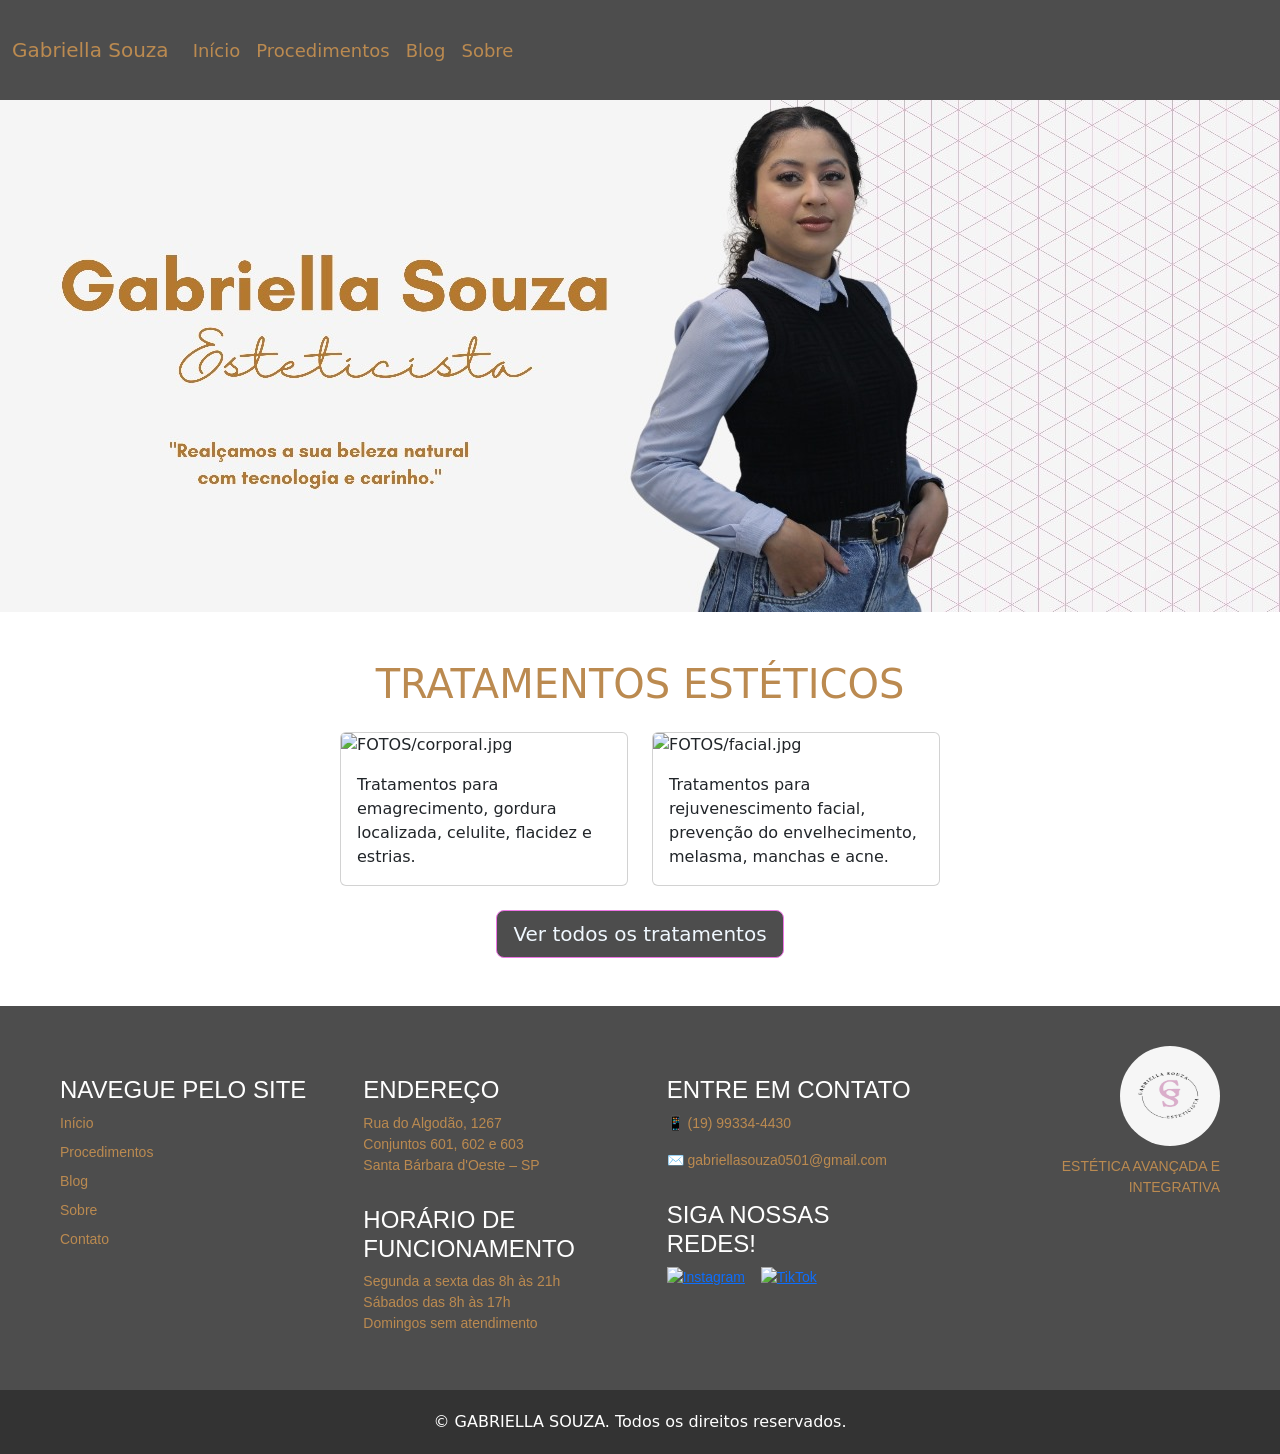
==== index.html @ 23293f38 "cards" ====
<!DOCTYPE html>
<html lang="pt-br">

<head>
  <meta charset="UTF-8">
  <meta name="viewport" content="width=device-width, initial-scale=1.0">
  <title>Document</title>
  <link href="https://cdn.jsdelivr.net/npm/bootstrap@5.3.5/dist/css/bootstrap.min.css" rel="stylesheet"
    integrity="sha384-SgOJa3DmI69IUzQ2PVdRZhwQ+dy64/BUtbMJw1MZ8t5HZApcHrRKUc4W0kG879m7" crossorigin="anonymous">
  <link rel="stylesheet" href="/estilo.css">
</head>

<body>

  <nav class="navbar navbar-expand-lg ">
    <div class="container-fluid">
      <a class="navbar-brand" href="#">Gabriella Souza</a>
      <button class="navbar-toggler" type="button" data-bs-toggle="collapse" data-bs-target="#navbarNav"
        aria-controls="navbarNav" aria-expanded="false" aria-label="Toggle navigation">
        <span class="navbar-toggler-icon"></span>
      </button>
      <div class="collapse navbar-collapse" id="navbarNav">
        <ul class="navbar-nav">
          <li class="nav-item">
          <a class="nav-link" href="index.html">Início</a>
          </li>
          <li class="nav-item">
          <a class="nav-link active" aria-current="page" href="procedimentos.html">Procedimentos</a>
          </li>
          <li class="nav-item">
            <a class="nav-link" href="blog.html">Blog</a>
          </li>
          <li class="nav-item">
            <a class="nav-link" href="sobre.html">Sobre</a>
          </li>
        </ul>
      </div>
    </div>
  </nav>


  <div class="imagem">
    <img src="FOTOS/banner5.jpg" alt="Gabriella Souza">
  </div>
  <br></br>

  <h1 style="text-align: center; color: #bb8a50;">TRATAMENTOS ESTÉTICOS</h1>

  <div class="d-flex flex-wrap justify-content-center gap-4 my-4">
    <div class="card" style="width: 18rem;">
      <img src="FOTOS/corporal.jpg" class="card-img-top" alt="FOTOS/corporal.jpg">
      <div class="card-body">
        <p class="card-text">Tratamentos para emagrecimento, gordura localizada, celulite, flacidez e estrias.</p>
      </div>
    </div>
    <div class="card" style="width: 18rem;">
      <img src="FOTOS/facial.jpg" class="card-img-top" alt="FOTOS/facial.jpg">
      <div class="card-body">
        <p class="card-text">Tratamentos para rejuvenescimento facial, prevenção do envelhecimento, melasma, manchas e
          acne.</p>
      </div>
    </div>
  </div>
  <div class="text-center">
    <button type="button" class="btn btn-personalizado btn-lg">Ver todos os tratamentos</button>
  </div>
  <br></br>

  <div vw class="enabled">
    <div vw-access-button class="active"></div>
    <div vw-plugin-wrapper>
      <div class="vw-plugin-top-wrapper"></div>
    </div>
  </div>




  <div class="container_wrap footer_color" id="footer">
    <section>
      <div class="footer-container">


        <div class="footer-column">
          <h4 style="margin-top: 30px; color: white;">NAVEGUE PELO SITE</h4>
          <ul>
            <li><a href="index.html">Início</a></li>
            <li><a href="procedimentos.html">Procedimentos</a></li>
            <li><a href="blog.html">Blog</a></li>
            <li><a href="sobre.html">Sobre</a></li>
            <li><a href="#">Contato</a></li>
          </ul>
        </div>


        <div class="footer-column">
          <h4 style="margin-top: 30px; color: white;">ENDEREÇO</h4>
          <p style="color:#bb8a50;">
            Rua do Algodão, 1267 <br>
            Conjuntos 601, 602 e 603 <br>
            Santa Bárbara d'Oeste – SP
          </p>

          <h4 style="margin-top: 30px; color: white;">HORÁRIO DE FUNCIONAMENTO</h4>
          <p>
            Segunda a sexta das 8h às 21h <br>
            Sábados das 8h às 17h <br>
            Domingos sem atendimento
          </p>
        </div>


        <div class="footer-column">
          <h4 style="margin-top: 30px; color: white;">ENTRE EM CONTATO</h4>
          <p>📱 (19) 99334-4430</p>
          <p>✉️ gabriellasouza0501@gmail.com</p>

          <h4 style="margin-top: 30px; color: white;">SIGA NOSSAS REDES!</h4>
          <div class="footer-social-icons">
            <a href="#"><img src="https://www.diazer.com.br/wp-content/uploads/2020/05/icone-instagram-white.png"
                alt="Instagram"></a>
            <a href="#"><img src="https://www.diazer.com.br/wp-content/uploads/2025/02/icone-tiktok-white.png"
                alt="TikTok"></a>
          </div>
        </div>


        <div class="footer-logo">
          <img src="FOTOS/logo.jpg" style="width: 100px; height: 100px; border-radius: 50%;" alt="Logo">
          <p style="color: #bb8a50; margin-top: 10px;">ESTÉTICA AVANÇADA E INTEGRATIVA</p>
        </div>
      </div>
    </section>
  </div>


  <footer style="background-color: #333; color: white; text-align: center; padding: 20px;">
    &copy; GABRIELLA SOUZA. Todos os direitos reservados.
  </footer>

  <script src="https://vlibras.gov.br/app/vlibras-plugin.js"></script>
  <script>
    new window.VLibras.Widget('https://vlibras.gov.br/app');
  </script>

  <script src="https://cdn.jsdelivr.net/npm/bootstrap@5.3.5/dist/js/bootstrap.bundle.min.js"
    integrity="sha384-k6d4wzSIapyDyv1kpU366/PK5hCdSbCRGRCMv+eplOQJWyd1fbcAu9OCUj5zNLiq"
    crossorigin="anonymous"></script>

</body>

</html>
---- estilo.css ----
* body {
    background-color: white(253, 245, 252);
    display: column;
    justify-content: center;
    align-items: center;
    height: 100vh;
    gap: 20px;
} */
body {
  margin: 0;
  padding: 0;
  box-sizing: border-box;
  font-family: Arial, Helvetica, sans-serif;
  height: 100vh;
  background: whitesmoke;
  overflow: scroll;
}

.navbar {
    background-color: #4d4d4d;
    height: 100px;
    font-size: 18px;
}

@media (max-width: 600px) {
    body {
        flex-wrap: wrap;
    }

    .caixas {
        width: 100%;
    }
}


@media only screen and (max-width: 767px) {
    .responsive #top #main {
        padding-top: 0 !important;
        margin: 0;
    }
}


.footer-container {
    background: #4d4d4d;
    color: #bb8a50;
    font-family: Arial, sans-serif;
    font-size: 14px;
    padding: 40px 60px;
    display: flex;
    justify-content: space-between;
    align-items: flex-start;
    

    width: 100%;
}

.footer-column {
    flex: 1;
    margin-right: 40px;
    max-width: 250px;
}

.footer-column:last-child {
    margin-right: 0;
}

.footer-column h3 {
    color: white;
    font-weight: bold;
    margin-bottom: 16px;
}

.footer-column ul {
    list-style: none;
    padding: 0;
    margin: 0;
}

.footer-column ul li {
    margin-bottom: 8px;
}

.footer-column ul li a {
    color: #bb8a50;
    text-decoration: none;
}

.footer-column ul li a:hover {
    text-decoration: underline;
}

.footer-contact p,
.footer-hours p {
    margin: 6px 0;
    color: #fff;
}

.footer-contact a {
    color: #bb8a50;
    text-decoration: none;
}

.footer-contact a:hover {
    text-decoration: underline;
}

.footer-social-icons img {
    width: 30px;
    margin-right: 12px;
    vertical-align: middle;
}

.footer-logo {
    text-align: right;
    flex: 1;
    max-width: 250px;
}

.footer-logo img {
    width: 120px;
}

@media (max-width: 900px) {
  .footer-container {
    flex-wrap: wrap;
    padding: 30px 20px;
    gap: 24px;
  }
  .footer-column, .footer-logo {
    max-width: 100%;
    margin-right: 0;
    margin-bottom: 24px;
    text-align: left;
  }
  .footer-logo {
    text-align: left;
    margin-bottom: 0;
  }
}

@media (max-width: 600px) {
  .footer-container {
    flex-direction: column;
    align-items: stretch;
    padding: 20px 10px;
    gap: 16px;
  }
  .footer-column, .footer-logo {
    max-width: 100%;
    margin-right: 0;
    margin-bottom: 16px;
    text-align: left;
  }
  .footer-logo {
    text-align: left;
    margin-bottom: 0;
  }
  .footer-social-icons img {
    width: 28px;
    margin-right: 8px;
  }
}

.imagem {
  flex: 1;
  display: flex;
  justify-content: center;
  
}

.imagem img {
  max-width: 100%;
  height: auto;
  object-fit: cover;
}

.btn-personalizado {
  background-color: #4d4d4d;
  border-color:#ee75e6;
  color:aliceblue
}

.btn-personalizado:hover {
  background-color: #e067e4;
  border-color: #e35ac5;
}

.navbar .navbar-nav .nav-link {
  color: #bb8a50;
}

.navbar .navbar-nav .nav-link.active {
  color: #bb8a50; 
}

.navbar-brand {
  color: #bb8a50 !important; 
}
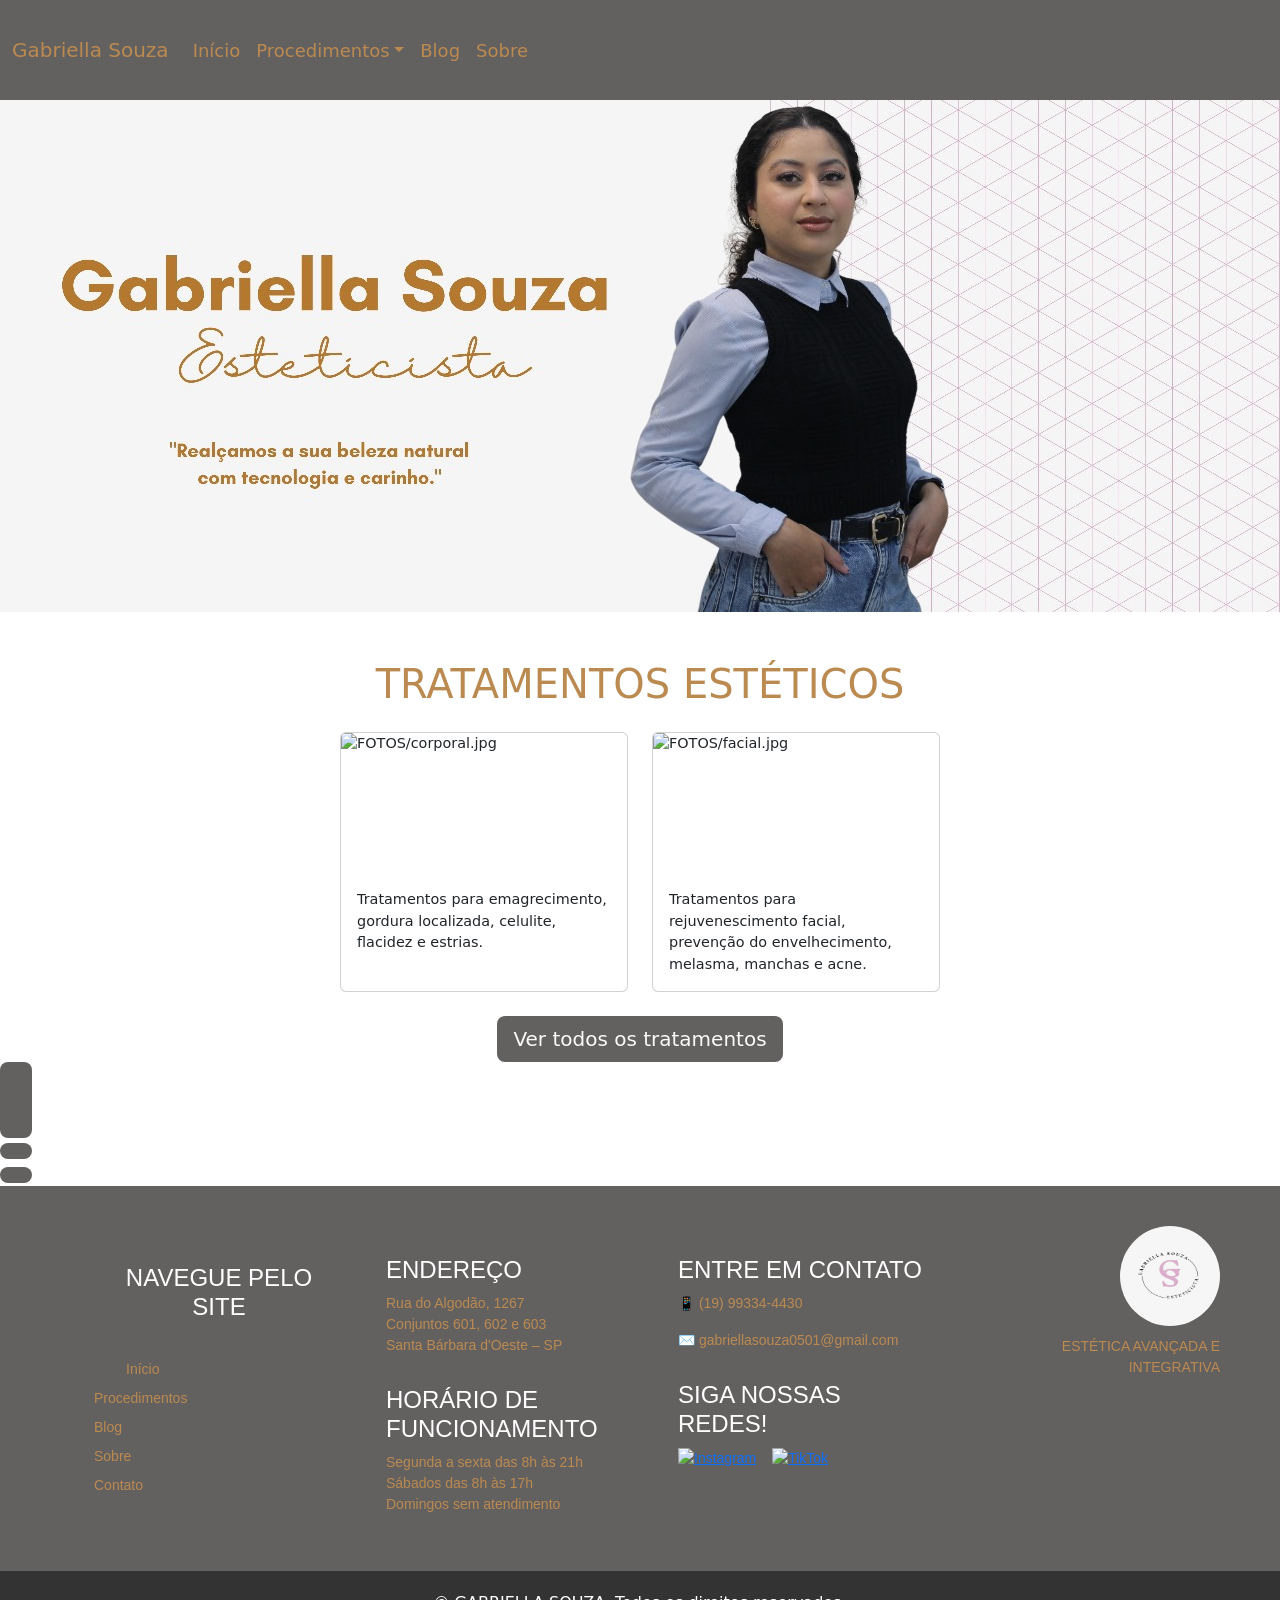
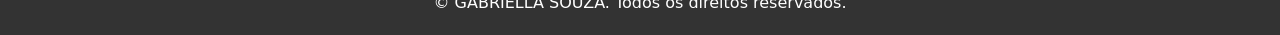
==== commit 0683eb9c: "criando droopdown" ====
--- a/index.html
+++ b/index.html
@@ -24,8 +24,14 @@
           <li class="nav-item">
           <a class="nav-link" href="index.html">Início</a>
           </li>
-          <li class="nav-item">
-          <a class="nav-link active" aria-current="page" href="procedimentos.html">Procedimentos</a>
+          <li class="nav-item dropdown">
+            <a class="nav-link dropdown-toggle" href="#" role="button" data-bs-toggle="dropdown"
+              aria-expanded="false">Procedimentos</a>
+            <ul class="dropdown-menu">
+              <li><a class="dropdown-item" href="facial.html">Facial</a></li>
+              <li><a class="dropdown-item" href="ovosdepascoa.html">Ovos de Páscoa</a></li>
+              <li><a class="dropdown-item" href="bolos.html">Bolos</a></li>
+            </ul>
           </li>
           <li class="nav-item">
             <a class="nav-link" href="blog.html">Blog</a>
@@ -39,8 +45,9 @@
   </nav>
 
 
-  <div class="imagem">
-    <img src="FOTOS/banner5.jpg" alt="Gabriella Souza">
+  <div class="imagem" style="display: flex ; justify-content: center;">
+    <img src="FOTOS/banner5.jpg" alt="Gabriella Souza" class="imagem-banner"">
+
   </div>
   <br></br>
 
@@ -62,7 +69,8 @@
     </div>
   </div>
   <div class="text-center">
-    <button type="button" class="btn btn-personalizado btn-lg">Ver todos os tratamentos</button>
+    
+    <a href=button type="button" class="btn btn-personalizado btn-lg">Ver todos os tratamentos</button>
   </div>
   <br></br>
 
--- a/estilo.css
+++ b/estilo.css
@@ -5,19 +5,20 @@
     align-items: center;
     height: 100vh;
     gap: 20px;
-} */
-body {
-  margin: 0;
-  padding: 0;
-  box-sizing: border-box;
-  font-family: Arial, Helvetica, sans-serif;
-  height: 100vh;
-  background: whitesmoke;
-  overflow: scroll;
+}
+
+*/ body {
+    margin: 0;
+    padding: 0;
+    box-sizing: border-box;
+    font-family: Arial, Helvetica, sans-serif;
+    height: 100vh;
+    background: whitesmoke;
+    overflow: scroll;
 }
 
 .navbar {
-    background-color: #4d4d4d;
+    background-color: #636060;
     height: 100px;
     font-size: 18px;
 }
@@ -42,7 +43,7 @@
 
 
 .footer-container {
-    background: #4d4d4d;
+    background: #636060;
     color: #bb8a50;
     font-family: Arial, sans-serif;
     font-size: 14px;
@@ -50,7 +51,7 @@
     display: flex;
     justify-content: space-between;
     align-items: flex-start;
-    
+
 
     width: 100%;
 }
@@ -122,78 +123,94 @@
 }
 
 @media (max-width: 900px) {
-  .footer-container {
-    flex-wrap: wrap;
-    padding: 30px 20px;
-    gap: 24px;
-  }
-  .footer-column, .footer-logo {
-    max-width: 100%;
-    margin-right: 0;
-    margin-bottom: 24px;
-    text-align: left;
-  }
-  .footer-logo {
-    text-align: left;
-    margin-bottom: 0;
-  }
+    .footer-container {
+        flex-wrap: wrap;
+        padding: 30px 20px;
+        gap: 24px;
+    }
+
+    .footer-column,
+    .footer-logo {
+        max-width: 100%;
+        margin-right: 0;
+        margin-bottom: 24px;
+        text-align: left;
+    }
+
+    .footer-logo {
+        text-align: left;
+        margin-bottom: 0;
+    }
 }
 
 @media (max-width: 600px) {
-  .footer-container {
-    flex-direction: column;
-    align-items: stretch;
-    padding: 20px 10px;
-    gap: 16px;
-  }
-  .footer-column, .footer-logo {
-    max-width: 100%;
-    margin-right: 0;
-    margin-bottom: 16px;
-    text-align: left;
-  }
-  .footer-logo {
-    text-align: left;
-    margin-bottom: 0;
-  }
-  .footer-social-icons img {
-    width: 28px;
-    margin-right: 8px;
-  }
-}
-
-.imagem {
-  flex: 1;
-  display: flex;
-  justify-content: center;
-  
-}
-
-.imagem img {
-  max-width: 100%;
-  height: auto;
-  object-fit: cover;
+    .footer-container {
+        flex-direction: column;
+        align-items: stretch;
+        padding: 20px 10px;
+        gap: 16px;
+    }
+
+    .footer-column,
+    .footer-logo {
+        max-width: 100%;
+        margin-right: 0;
+        margin-bottom: 16px;
+        text-align: left;
+    }
+
+    .footer-logo {
+        text-align: left;
+        margin-bottom: 0;
+    }
+
+    .footer-social-icons img {
+        width: 28px;
+        margin-right: 8px;
+    }
 }
 
 .btn-personalizado {
-  background-color: #4d4d4d;
-  border-color:#ee75e6;
-  color:aliceblue
+    background-color: #636060;
+    color: #fafafa;
+    border: none;
 }
 
 .btn-personalizado:hover {
-  background-color: #e067e4;
-  border-color: #e35ac5;
-}
-
-.navbar .navbar-nav .nav-link {
-  color: #bb8a50;
-}
-
-.navbar .navbar-nav .nav-link.active {
-  color: #bb8a50; 
+    background-color: #d803a3;
+    color: #fcfcfc;
+}
+
+.card {
+    font-size: 0.9rem;
+}
+
+.card img {
+    height: 140px;
+    object-fit: cover;
+}
+
+@media (min-width: 992px) {
+    .col-lg-2 {
+        flex: 0 0 20%;
+        max-width: 20%;
+    }
+}
+
+.navbar-nav .nav-link {
+    color: #bb8a50 !important;
 }
 
 .navbar-brand {
-  color: #bb8a50 !important; 
-}
+    color: #bb8a50 !important;
+}
+
+.navbar-nav .nav-link:hover,
+.navbar-brand:hover {
+    color: #a06c3a !important;
+}
+
+.imagem-banner {
+    width: 100%;
+    height: auto;
+}
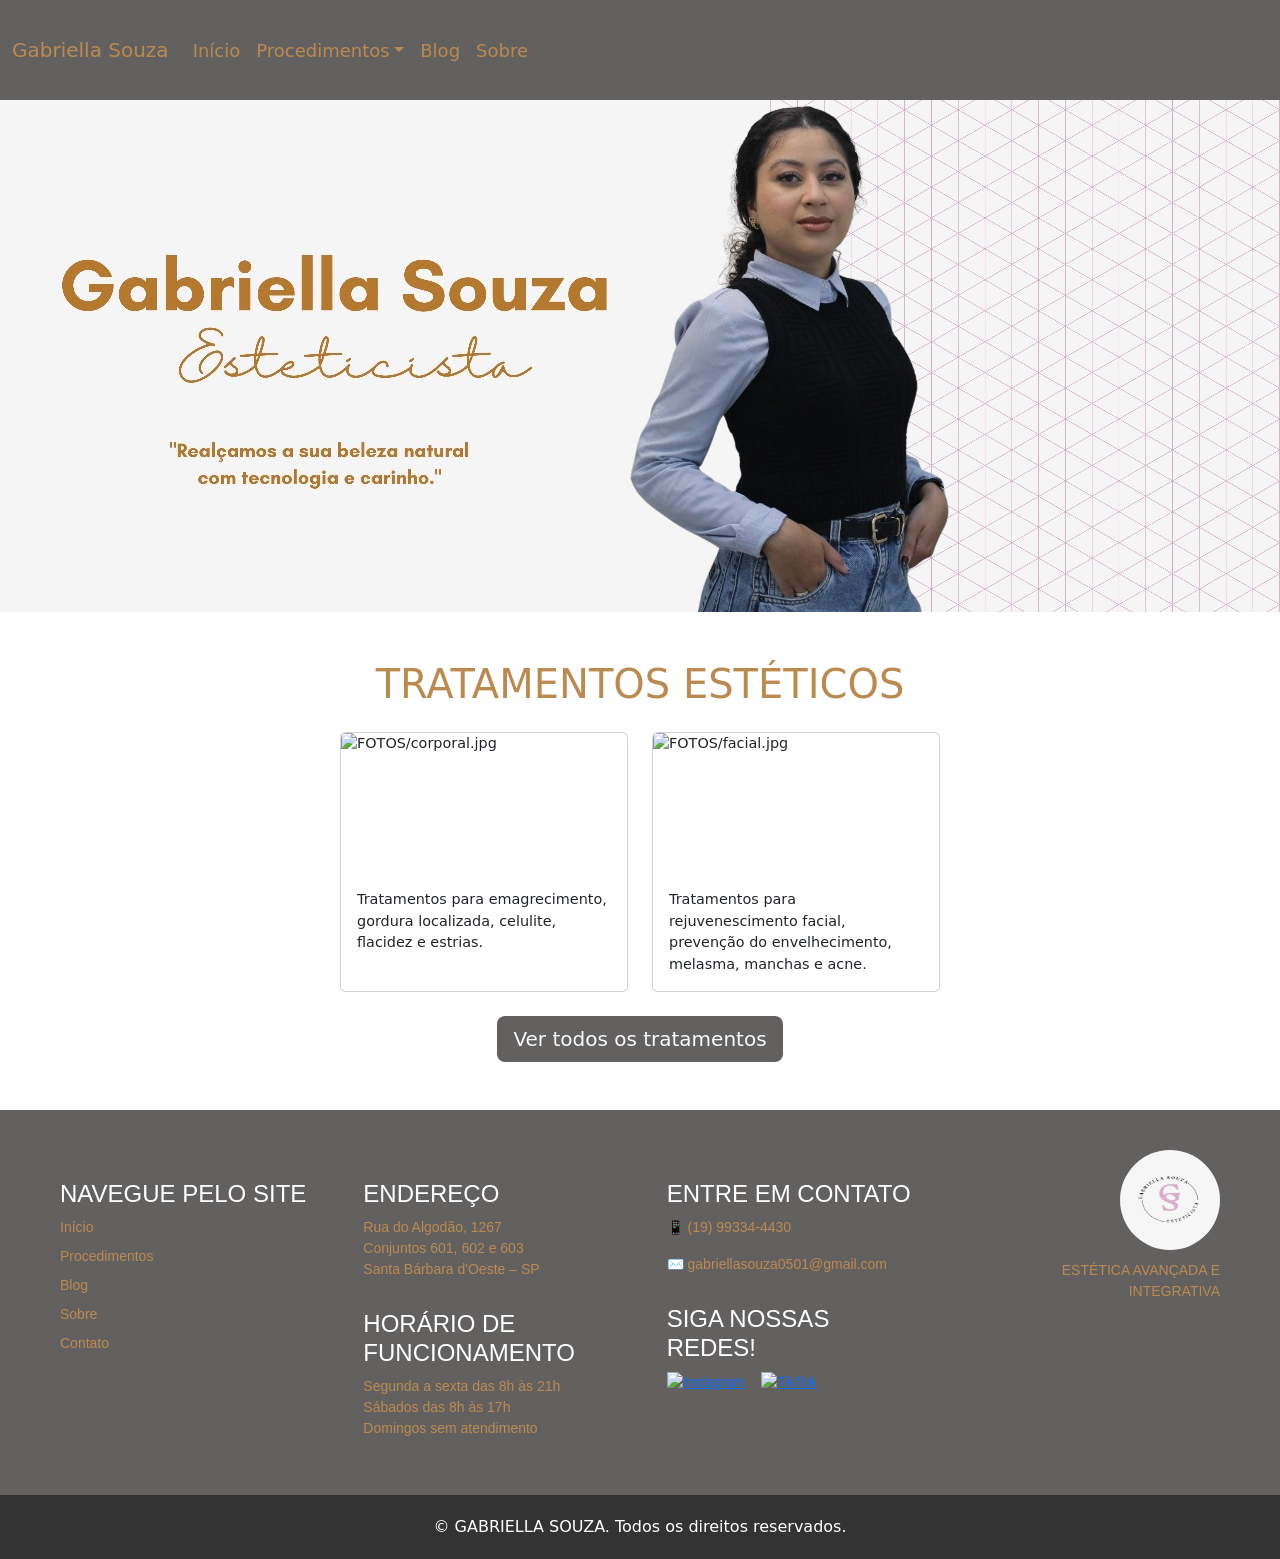
==== commit a0d18582: "novas paginas" ====
--- a/index.html
+++ b/index.html
@@ -22,15 +22,17 @@
       <div class="collapse navbar-collapse" id="navbarNav">
         <ul class="navbar-nav">
           <li class="nav-item">
-          <a class="nav-link" href="index.html">Início</a>
+          <li class="nav-item">
+            <a class="nav-link" href="index.html">Início</a>
           </li>
           <li class="nav-item dropdown">
             <a class="nav-link dropdown-toggle" href="#" role="button" data-bs-toggle="dropdown"
               aria-expanded="false">Procedimentos</a>
             <ul class="dropdown-menu">
               <li><a class="dropdown-item" href="facial.html">Facial</a></li>
-              <li><a class="dropdown-item" href="ovosdepascoa.html">Ovos de Páscoa</a></li>
-              <li><a class="dropdown-item" href="bolos.html">Bolos</a></li>
+              <li><a class="dropdown-item" href="corporal.html">Corporal</a></li>
+              <li><a class="dropdown-item" href="epilacao.html">Epilação</a></li>
+              <li><a class="dropdown-item" href="luzpulsada.html">Luz Pulsada</a></li>
             </ul>
           </li>
           <li class="nav-item">
@@ -46,7 +48,7 @@
 
 
   <div class="imagem" style="display: flex ; justify-content: center;">
-    <img src="FOTOS/banner5.jpg" alt="Gabriella Souza" class="imagem-banner"">
+    <img src="FOTOS/banner5.jpg" alt="Gabriella Souza" class="imagem-banner">
 
   </div>
   <br></br>
@@ -69,8 +71,7 @@
     </div>
   </div>
   <div class="text-center">
-    
-    <a href=button type="button" class="btn btn-personalizado btn-lg">Ver todos os tratamentos</button>
+    <a href='#' type="button" class="btn btn-personalizado btn-lg">Ver todos os tratamentos</a>
   </div>
   <br></br>
 
@@ -80,10 +81,6 @@
       <div class="vw-plugin-top-wrapper"></div>
     </div>
   </div>
-
-
-
-
   <div class="container_wrap footer_color" id="footer">
     <section>
       <div class="footer-container">
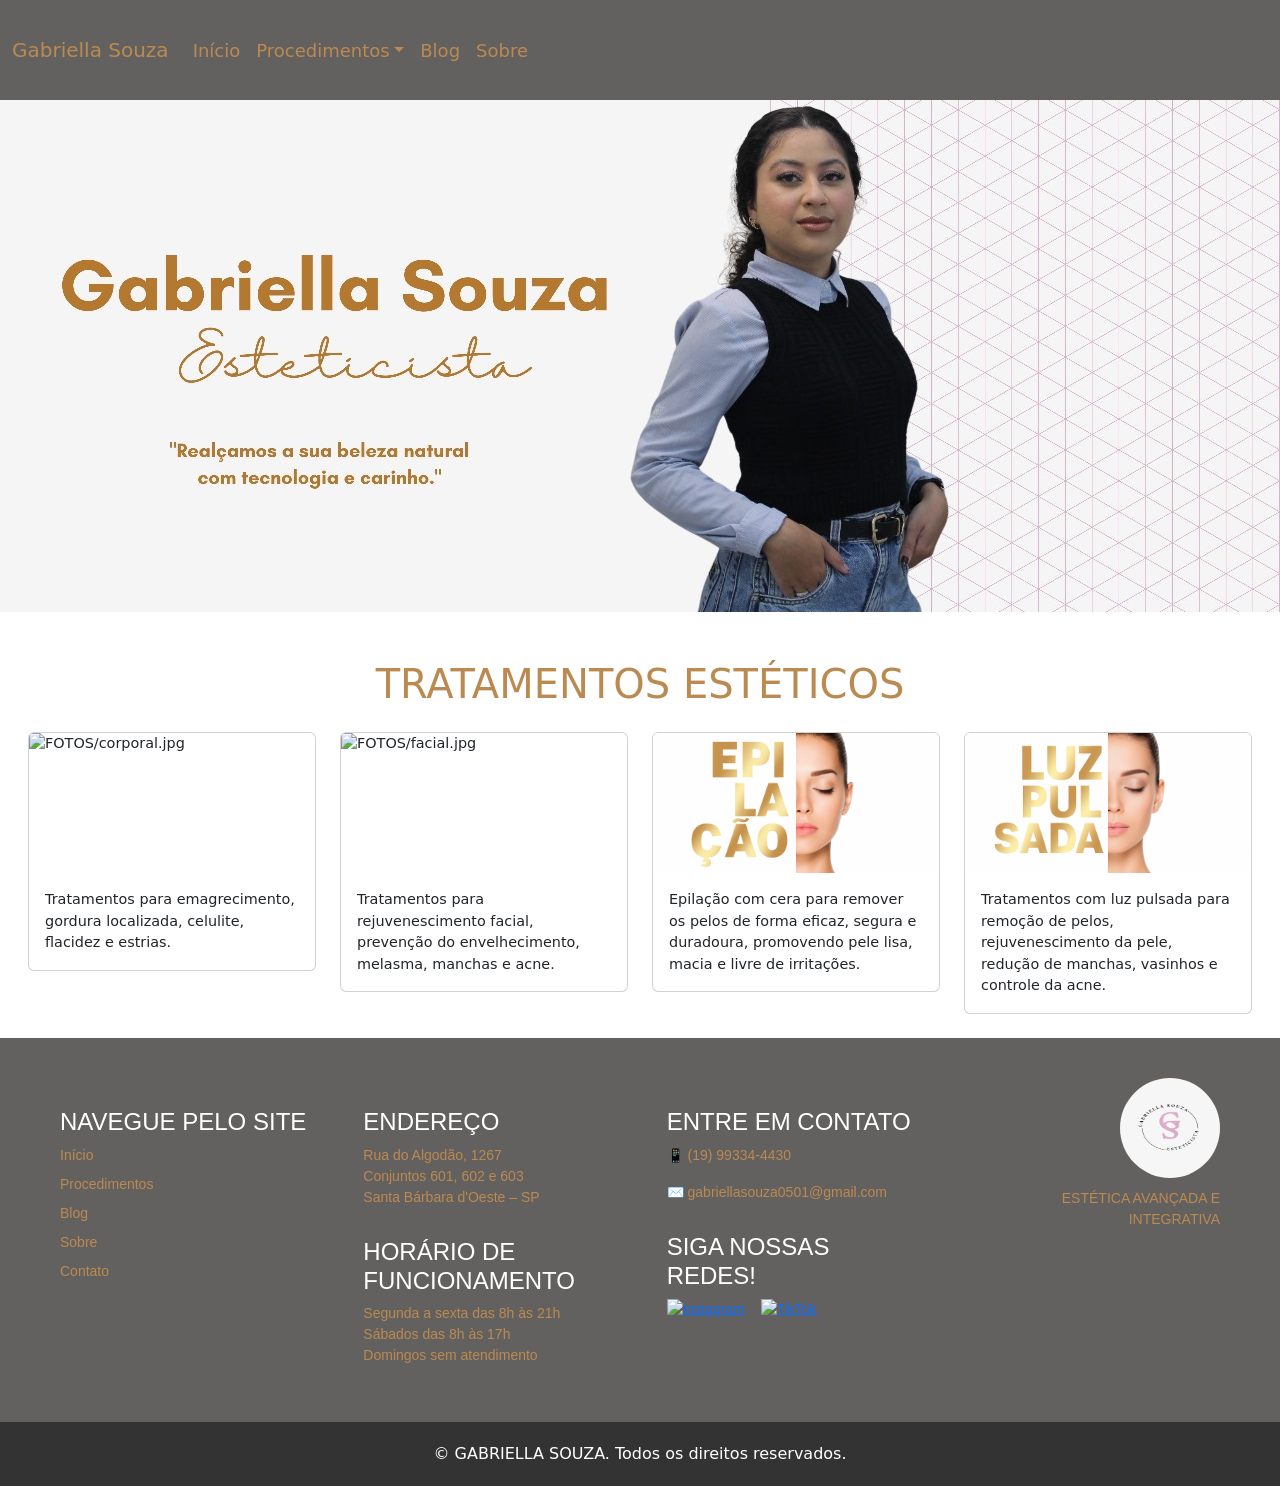
==== commit 025aaaa6: "pagina sobre" ====
--- a/index.html
+++ b/index.html
@@ -56,12 +56,15 @@
   <h1 style="text-align: center; color: #bb8a50;">TRATAMENTOS ESTÉTICOS</h1>
 
   <div class="d-flex flex-wrap justify-content-center gap-4 my-4">
+    <a href="corporal.html" class="card-link" style="text-decoration: none;">
     <div class="card" style="width: 18rem;">
       <img src="FOTOS/corporal.jpg" class="card-img-top" alt="FOTOS/corporal.jpg">
       <div class="card-body">
         <p class="card-text">Tratamentos para emagrecimento, gordura localizada, celulite, flacidez e estrias.</p>
       </div>
     </div>
+    </a>
+    <a href="facial.html" class="card-link" style="text-decoration: none;">
     <div class="card" style="width: 18rem;">
       <img src="FOTOS/facial.jpg" class="card-img-top" alt="FOTOS/facial.jpg">
       <div class="card-body">
@@ -69,11 +72,27 @@
           acne.</p>
       </div>
     </div>
+    </a>
+    <a href="epilacao.html" class="card-link" style="text-decoration: none;">
+    <div class="card" style="width: 18rem;">
+      <img src="FOTOS/epilacao-card.png" class="card-img-top" alt="FOTOS/epilacao-card.png">
+      <div class="card-body">
+        <p class="card-text">Epilação com cera para remover os pelos de forma eficaz, segura e duradoura, promovendo pele lisa, macia e livre de irritações.</p>
+      </div>
+    </div>
+    </a>
+    <a href="luzpulsada.html" class="card-link" style="text-decoration: none;">
+    <div class="card" style="width: 18rem;">
+      <img src="FOTOS/luzpulsada-card.png" class="card-img-top" alt="FOTOS/luzpulsada-card.png">
+      <div class="card-body">
+        <p class="card-text">Tratamentos com luz pulsada para remoção de pelos, rejuvenescimento da pele, redução de manchas, vasinhos e controle da acne.</p>
+      </div>
+    </div>
+    </a>
   </div>
-  <div class="text-center">
-    <a href='#' type="button" class="btn btn-personalizado btn-lg">Ver todos os tratamentos</a>
-  </div>
-  <br></br>
+  
+ 
+
 
   <div vw class="enabled">
     <div vw-access-button class="active"></div>
--- a/estilo.css
+++ b/estilo.css
@@ -213,4 +213,81 @@
 .imagem-banner {
     width: 100%;
     height: auto;
+}
+
+.container {
+    display: flex;
+    justify-content: space-between;
+    align-items: center;
+    background-color: white;
+    padding: 30px;
+    border-radius: 10px;
+    box-shadow: 0 0 15px rgba(0, 0, 0, 0.1);
+    max-width: 1000px;
+    margin: auto;
+}
+
+.texto {
+    flex: 1;
+    padding-right: 30px;
+}
+
+.texto h2 {
+    margin-top: 0;
+    color: #333;
+}
+
+.texto p {
+    line-height: 1.6;
+    color: #555;
+}
+
+.imagem {
+    flex-shrink: 0;
+}
+
+.imagemsobre {
+    width: 450px;
+    height: auto;
+    border-radius: 10px;
+}
+
+@media (max-width: 768px) {
+    .container {
+        flex-direction: column-reverse;
+        text-align: center;
+    }
+
+    .texto {
+        padding: 0;
+    }
+
+    .imagem {
+        margin-bottom: 20px;
+    }
+}
+
+.texto strong {
+    color: #bb8a50;
+}
+
+.navbar .logo {
+    height: 90px;
+}
+
+
+.navbar .navbar-collapse {
+    background-color: #636060;
+    box-shadow: 0 2px 8px rgba(0, 0, 0, 0.03);
+    border-radius: 70%;
+    padding: 0;
+    margin: 0;
+}
+
+@media (min-width: 992px) {
+    .navbar .navbar-collapse {
+        background-color: transparent;
+        box-shadow: none;
+        border-radius: 70%;
+    }
 }
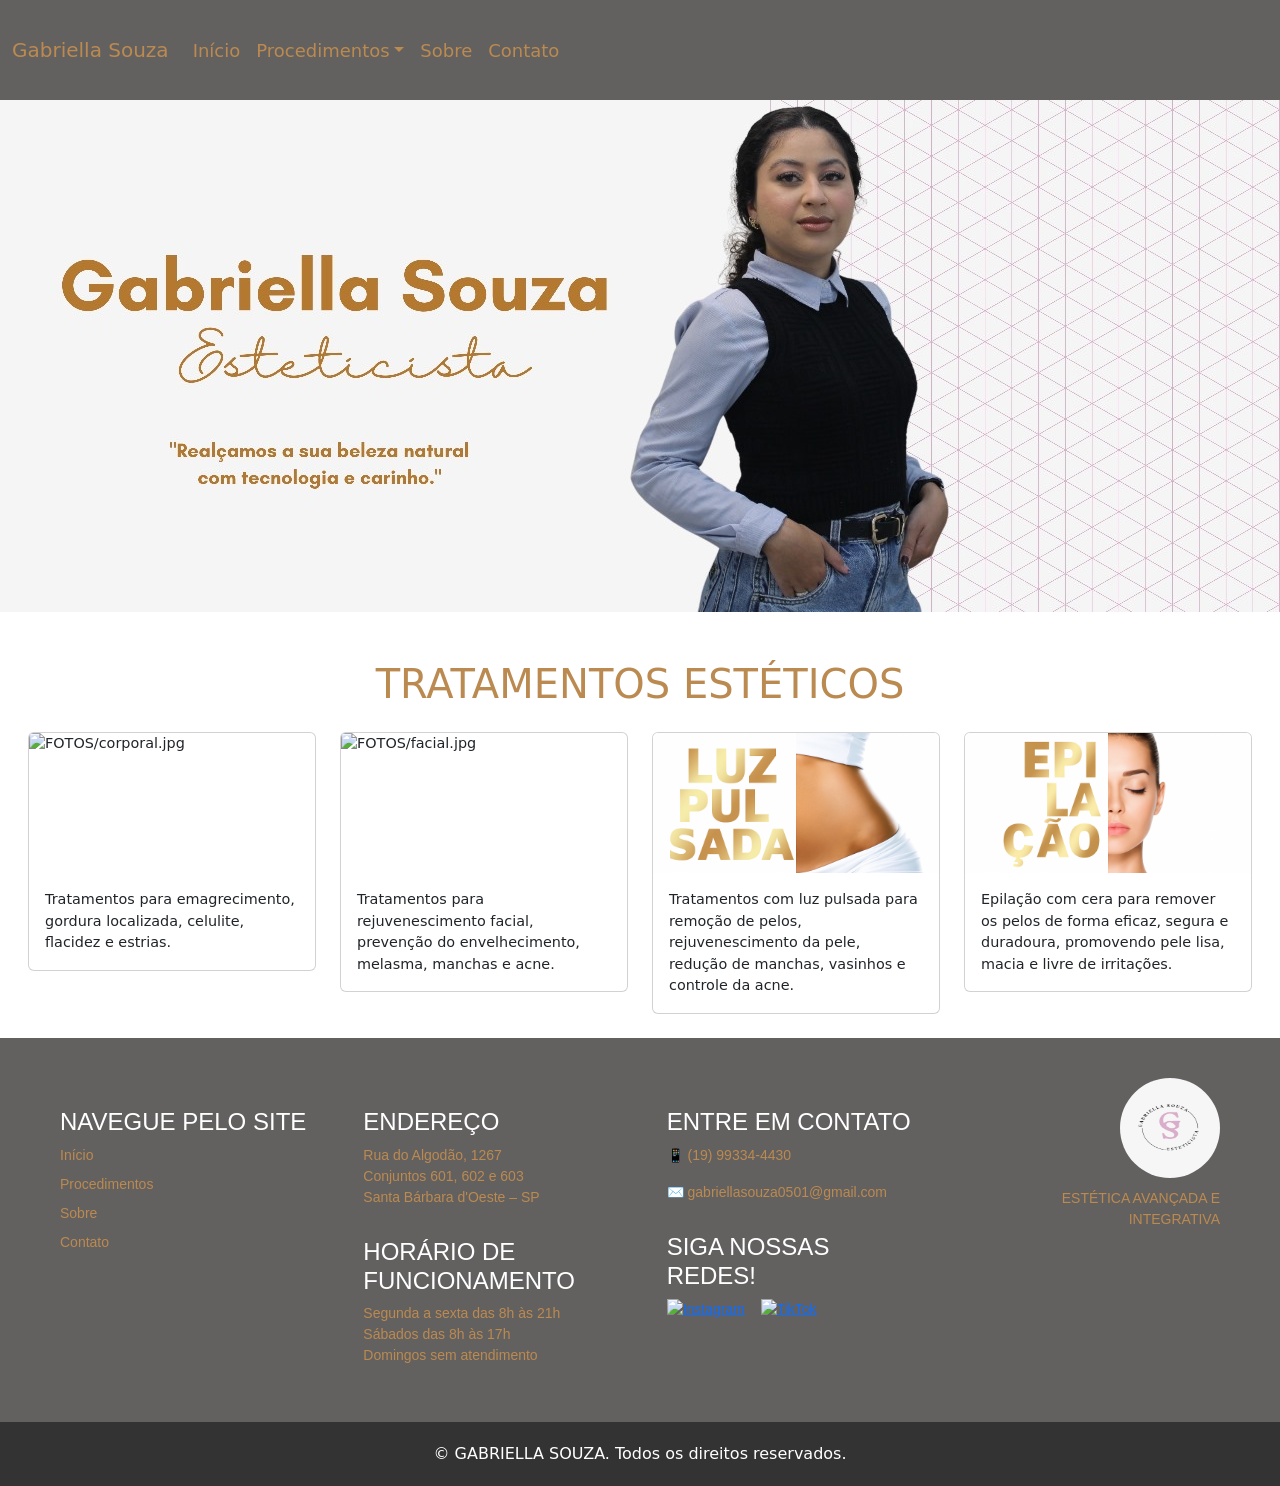
==== commit 780c626b: "ajustes nas paginas" ====
--- a/index.html
+++ b/index.html
@@ -36,10 +36,10 @@
             </ul>
           </li>
           <li class="nav-item">
-            <a class="nav-link" href="blog.html">Blog</a>
+            <a class="nav-link" href="sobre.html">Sobre</a>
           </li>
           <li class="nav-item">
-            <a class="nav-link" href="sobre.html">Sobre</a>
+            <a class="nav-link" href="contato.html">Contato</a>
           </li>
         </ul>
       </div>
@@ -73,6 +73,14 @@
       </div>
     </div>
     </a>
+    <a href="luzpulsada.html" class="card-link" style="text-decoration: none;">
+    <div class="card" style="width: 18rem;">
+      <img src="FOTOS/luzpulsada-card.png" class="card-img-top" alt="FOTOS/luzpulsada-card.png">
+      <div class="card-body">
+        <p class="card-text">Tratamentos com luz pulsada para remoção de pelos, rejuvenescimento da pele, redução de manchas, vasinhos e controle da acne.</p>
+      </div>
+    </div>
+    </a>
     <a href="epilacao.html" class="card-link" style="text-decoration: none;">
     <div class="card" style="width: 18rem;">
       <img src="FOTOS/epilacao-card.png" class="card-img-top" alt="FOTOS/epilacao-card.png">
@@ -81,14 +89,7 @@
       </div>
     </div>
     </a>
-    <a href="luzpulsada.html" class="card-link" style="text-decoration: none;">
-    <div class="card" style="width: 18rem;">
-      <img src="FOTOS/luzpulsada-card.png" class="card-img-top" alt="FOTOS/luzpulsada-card.png">
-      <div class="card-body">
-        <p class="card-text">Tratamentos com luz pulsada para remoção de pelos, rejuvenescimento da pele, redução de manchas, vasinhos e controle da acne.</p>
-      </div>
-    </div>
-    </a>
+    
   </div>
   
  
@@ -109,10 +110,9 @@
           <h4 style="margin-top: 30px; color: white;">NAVEGUE PELO SITE</h4>
           <ul>
             <li><a href="index.html">Início</a></li>
-            <li><a href="procedimentos.html">Procedimentos</a></li>
-            <li><a href="blog.html">Blog</a></li>
+            <li><a href="facial.html">Procedimentos</a></li>
             <li><a href="sobre.html">Sobre</a></li>
-            <li><a href="#">Contato</a></li>
+            <li><a href="contato.html">Contato</a></li>
           </ul>
         </div>
 
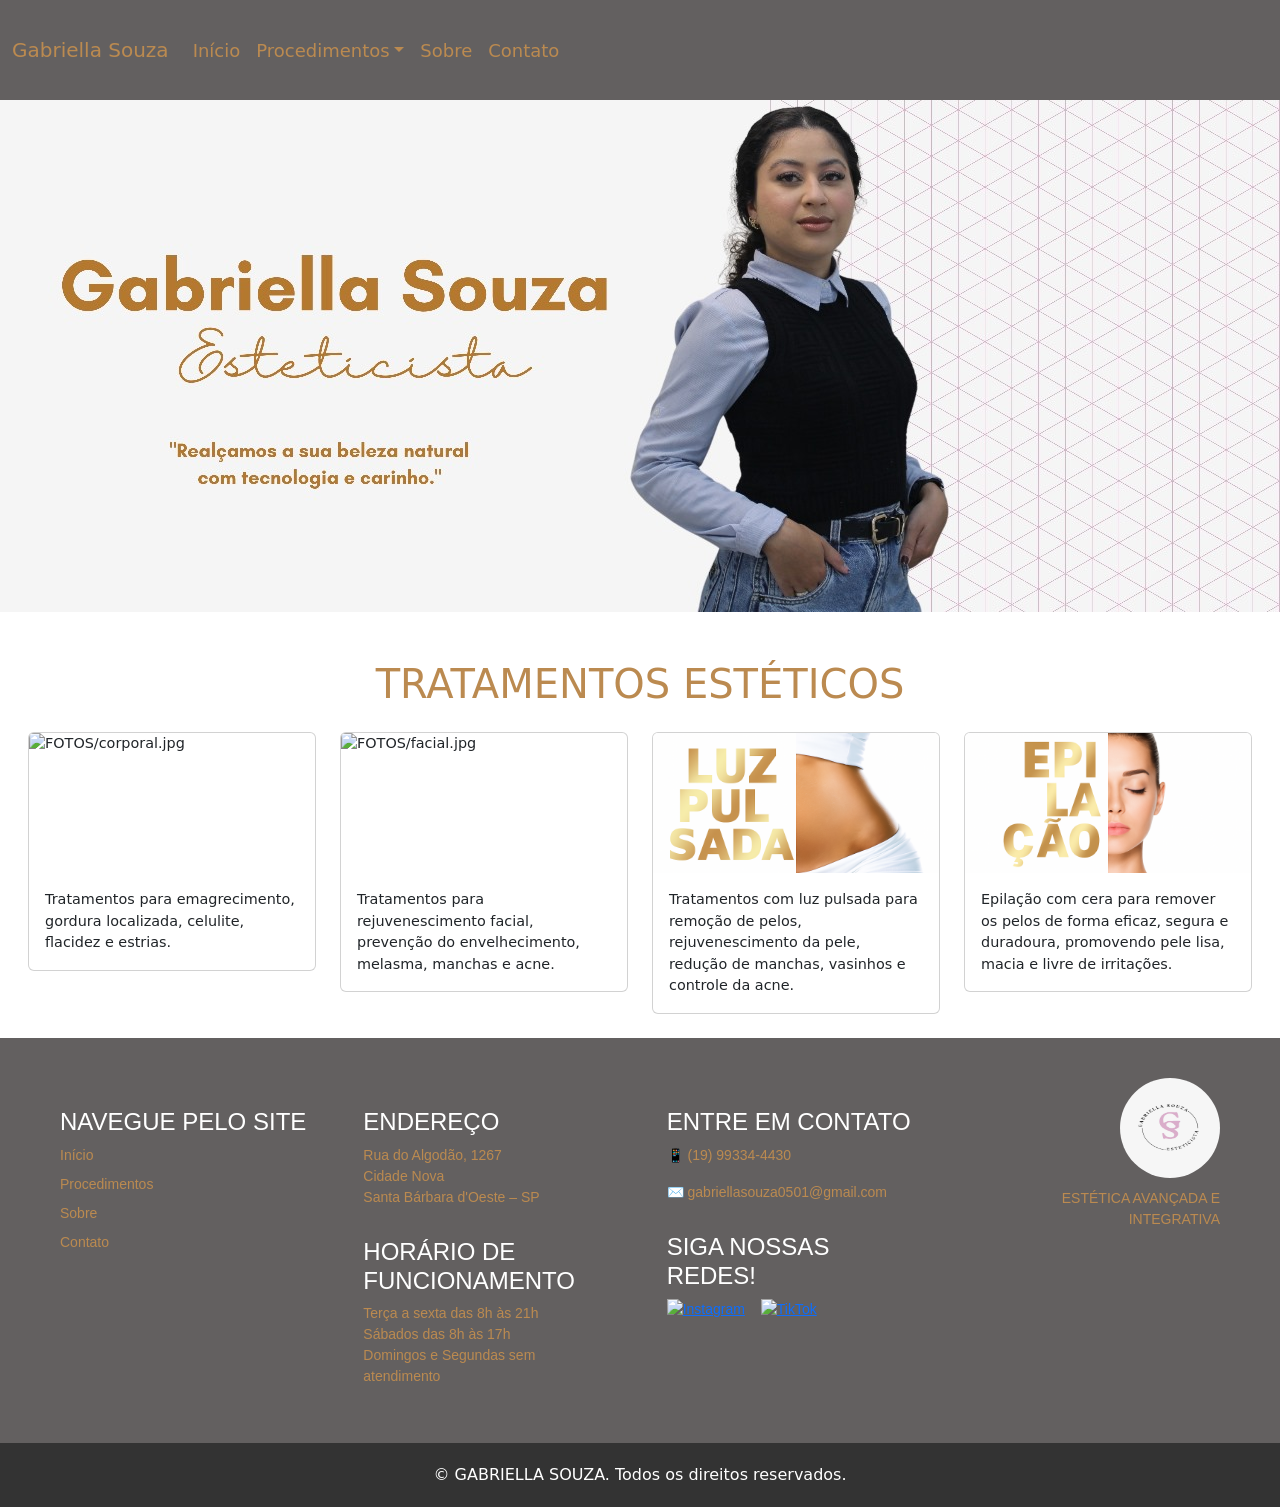
==== commit 017479ce: "pagina de contato e rodape" ====
--- a/index.html
+++ b/index.html
@@ -57,42 +57,44 @@
 
   <div class="d-flex flex-wrap justify-content-center gap-4 my-4">
     <a href="corporal.html" class="card-link" style="text-decoration: none;">
-    <div class="card" style="width: 18rem;">
-      <img src="FOTOS/corporal.jpg" class="card-img-top" alt="FOTOS/corporal.jpg">
-      <div class="card-body">
-        <p class="card-text">Tratamentos para emagrecimento, gordura localizada, celulite, flacidez e estrias.</p>
+      <div class="card" style="width: 18rem;">
+        <img src="FOTOS/corporal.jpg" class="card-img-top" alt="FOTOS/corporal.jpg">
+        <div class="card-body">
+          <p class="card-text">Tratamentos para emagrecimento, gordura localizada, celulite, flacidez e estrias.</p>
+        </div>
       </div>
-    </div>
     </a>
     <a href="facial.html" class="card-link" style="text-decoration: none;">
-    <div class="card" style="width: 18rem;">
-      <img src="FOTOS/facial.jpg" class="card-img-top" alt="FOTOS/facial.jpg">
-      <div class="card-body">
-        <p class="card-text">Tratamentos para rejuvenescimento facial, prevenção do envelhecimento, melasma, manchas e
-          acne.</p>
+      <div class="card" style="width: 18rem;">
+        <img src="FOTOS/facial.jpg" class="card-img-top" alt="FOTOS/facial.jpg">
+        <div class="card-body">
+          <p class="card-text">Tratamentos para rejuvenescimento facial, prevenção do envelhecimento, melasma, manchas e
+            acne.</p>
+        </div>
       </div>
-    </div>
     </a>
     <a href="luzpulsada.html" class="card-link" style="text-decoration: none;">
-    <div class="card" style="width: 18rem;">
-      <img src="FOTOS/luzpulsada-card.png" class="card-img-top" alt="FOTOS/luzpulsada-card.png">
-      <div class="card-body">
-        <p class="card-text">Tratamentos com luz pulsada para remoção de pelos, rejuvenescimento da pele, redução de manchas, vasinhos e controle da acne.</p>
+      <div class="card" style="width: 18rem;">
+        <img src="FOTOS/luzpulsada-card.png" class="card-img-top" alt="FOTOS/luzpulsada-card.png">
+        <div class="card-body">
+          <p class="card-text">Tratamentos com luz pulsada para remoção de pelos, rejuvenescimento da pele, redução de
+            manchas, vasinhos e controle da acne.</p>
+        </div>
       </div>
-    </div>
     </a>
     <a href="epilacao.html" class="card-link" style="text-decoration: none;">
-    <div class="card" style="width: 18rem;">
-      <img src="FOTOS/epilacao-card.png" class="card-img-top" alt="FOTOS/epilacao-card.png">
-      <div class="card-body">
-        <p class="card-text">Epilação com cera para remover os pelos de forma eficaz, segura e duradoura, promovendo pele lisa, macia e livre de irritações.</p>
+      <div class="card" style="width: 18rem;">
+        <img src="FOTOS/epilacao-card.png" class="card-img-top" alt="FOTOS/epilacao-card.png">
+        <div class="card-body">
+          <p class="card-text">Epilação com cera para remover os pelos de forma eficaz, segura e duradoura, promovendo
+            pele lisa, macia e livre de irritações.</p>
+        </div>
       </div>
-    </div>
     </a>
-    
+
   </div>
-  
- 
+
+
 
 
   <div vw class="enabled">
@@ -121,15 +123,15 @@
           <h4 style="margin-top: 30px; color: white;">ENDEREÇO</h4>
           <p style="color:#bb8a50;">
             Rua do Algodão, 1267 <br>
-            Conjuntos 601, 602 e 603 <br>
+            Cidade Nova <br>
             Santa Bárbara d'Oeste – SP
           </p>
 
           <h4 style="margin-top: 30px; color: white;">HORÁRIO DE FUNCIONAMENTO</h4>
           <p>
-            Segunda a sexta das 8h às 21h <br>
+            Terça a sexta das 8h às 21h <br>
             Sábados das 8h às 17h <br>
-            Domingos sem atendimento
+            Domingos e Segundas sem atendimento
           </p>
         </div>
 
@@ -141,10 +143,11 @@
 
           <h4 style="margin-top: 30px; color: white;">SIGA NOSSAS REDES!</h4>
           <div class="footer-social-icons">
-            <a href="#"><img src="https://www.diazer.com.br/wp-content/uploads/2020/05/icone-instagram-white.png"
+            <a href="https://www.instagram.com/gabriellasouza.oficial?igsh=bnpjcTl2dmN6eWtv&utm_source=qr"><img
+                src="https://www.diazer.com.br/wp-content/uploads/2020/05/icone-instagram-white.png"
                 alt="Instagram"></a>
-            <a href="#"><img src="https://www.diazer.com.br/wp-content/uploads/2025/02/icone-tiktok-white.png"
-                alt="TikTok"></a>
+            <a href="https://www.tiktok.com/@gabriellasouzaoficial?_t=ZM-8yY0dSDHNkm&_r=1"><img
+                src="https://www.diazer.com.br/wp-content/uploads/2025/02/icone-tiktok-white.png" alt="TikTok"></a>
           </div>
         </div>
 
@@ -173,4 +176,5 @@
 
 </body>
 
-</html>+</html>
+
--- a/estilo.css
+++ b/estilo.css
@@ -290,4 +290,20 @@
         box-shadow: none;
         border-radius: 70%;
     }
-}+}
+
+
+  .container.mt-5.mb-5 {
+    display: flex;
+    flex-direction: column;
+    align-items: center;
+    justify-content: center;
+    text-align: center;
+  }
+
+
+  .container.mt-5.mb-5 form {
+    max-width: 600px;
+    width: 100%;
+  }
+
